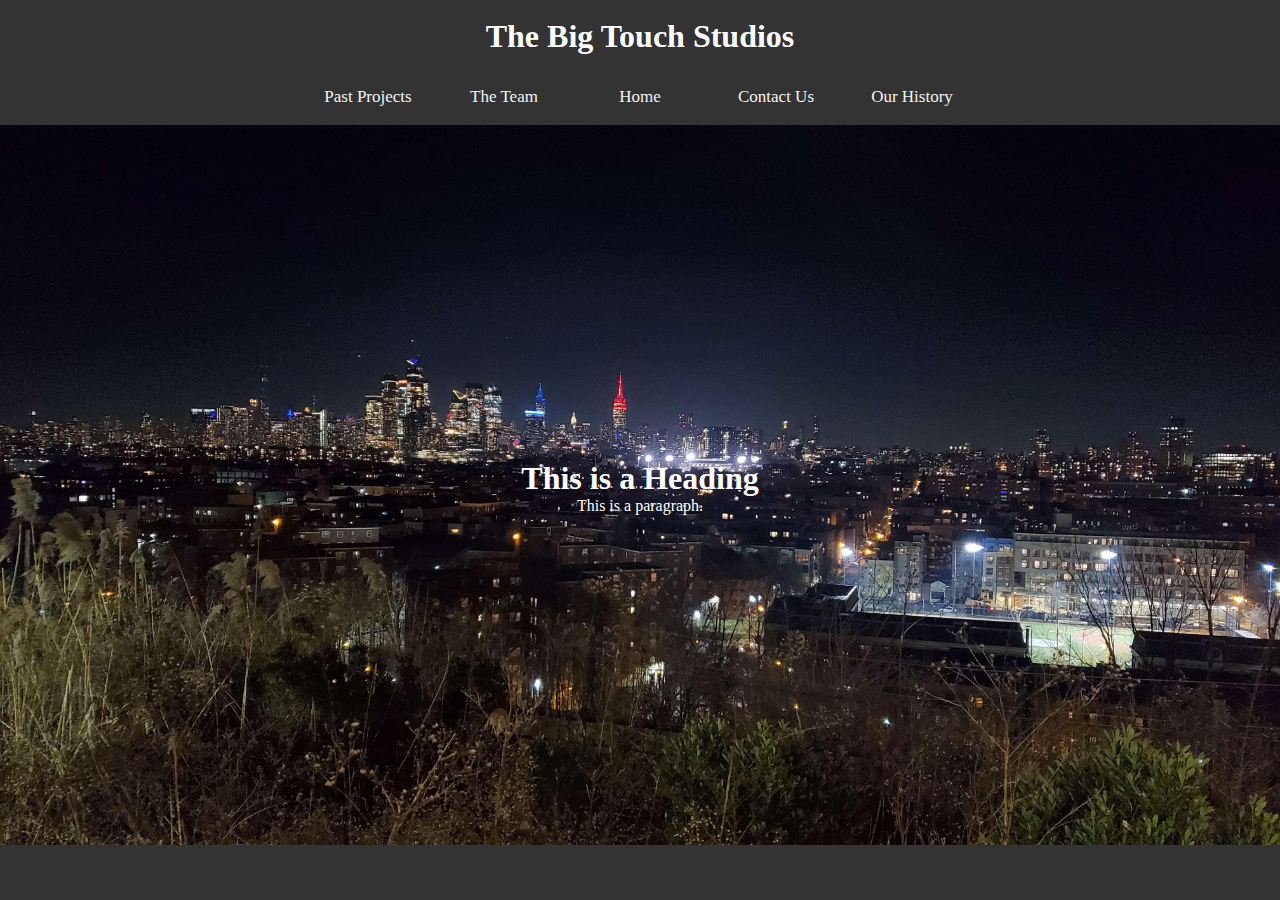
==== index.html @ e5f714f2 "Background Color Fix" ====
﻿<!DOCTYPE html>
<html>
<head>
    <title>The Big Touch Studios</title>
    <link rel="stylesheet" href="style.css" />
    <link rel="icon" href="fingerprint.png" />

</head>
<body style="background-color: #333;">
    <div class="banner">
        <br />
        <h1>The Big Touch Studios</h1>
        <br />
        <div class="topnav">
            <ul>
                <li><a href="#pastprojects">Past Projects</a></li>
                <li><a href="team.html">The Team</a></li>
                <li><a href="index.html">Home</a></li>
                <li><a href="#contactus">Contact Us</a></li>
                <li><a href="#ourhistory">Our History</a></li>
            </ul>
        </div>
    </div>

    <div class="main">
        <img src="placeholderbackground.jpg" alt="Background" style="width:100%;" />
        <div class="mainContent">
            <h1>This is a Heading</h1>
            <p>This is a paragraph.</p>
        </div>
    </div>

    
    

</body>
</html>
---- style.css ----
﻿/* Add a black background color to the top navigation */
*{
    margin: 0;
    padding: 0;
    font-family: 'Times New Roman', Times, serif;
}

.banner {
    text-align: center;
    color: white;
    background-color: #333;
}

.topnav {
    background-color: #333;
    overflow: hidden;

}

    /* Style the links inside the navigation bar */
    .topnav ul{
        list-style: none;
        padding: 0;
        margin: 0;
        text-align: center;
    }
    .topnav li {
        display: inline-block;
    }
    
    .topnav a {
        float: left;
        color: #f2f2f2;
        text-align: center;
        padding: 14px 16px;
        text-decoration: none;
        font-size: 17px;
        width:100px;
        display: block;

    }
    

        /* Change the color of links on hover */
        .topnav a:hover {
            background-color: #ddd;
            color: black;
        }


.main {
    position: relative;
    text-align: center;
    color: white;
}

.mainContent{
    position: absolute;
    top: 50%;
    left: 50%;
    transform: translate(-50%, -50%);
    
}
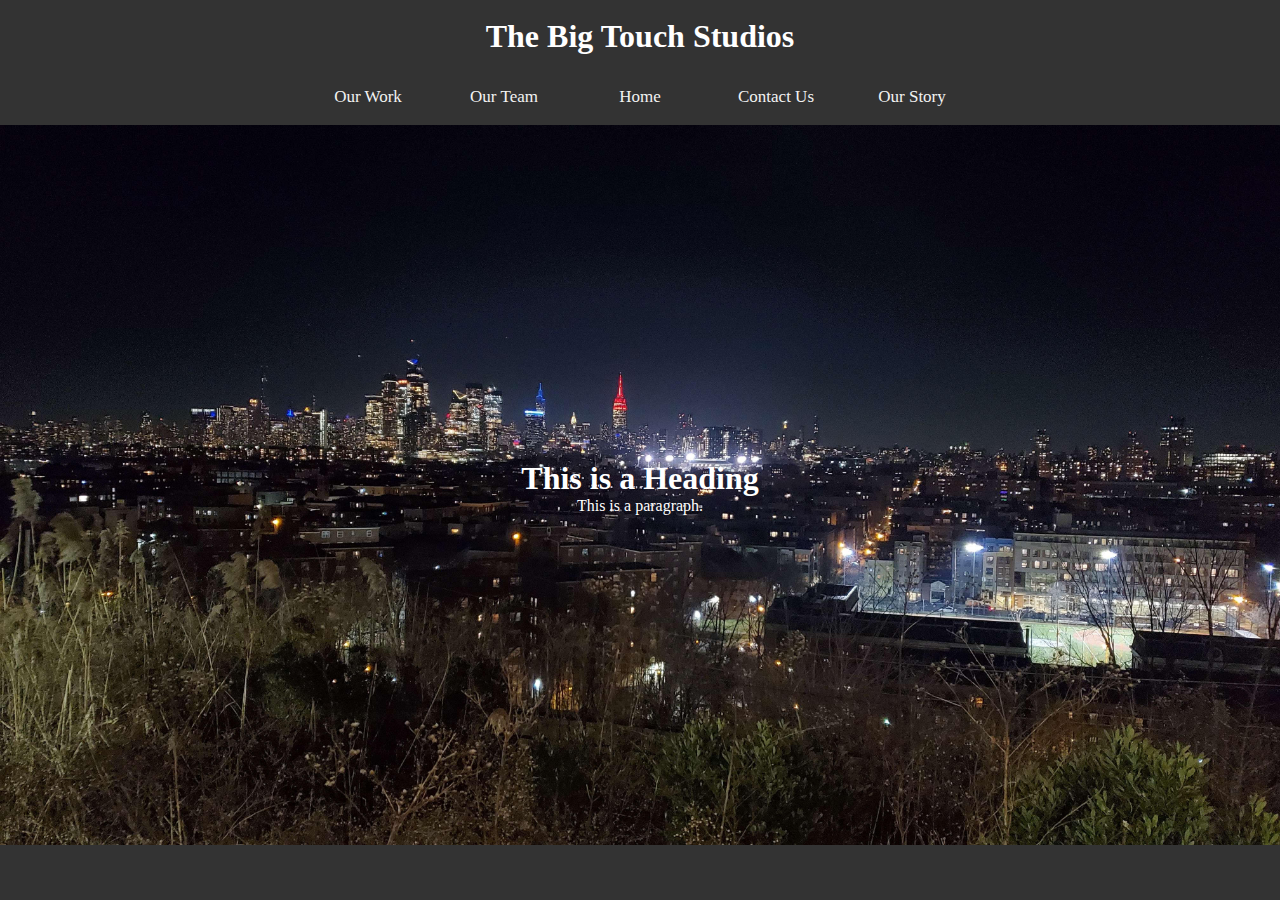
==== commit cb6eb9eb: "Youtube API Part PAUSED" ====
--- a/index.html
+++ b/index.html
@@ -13,11 +13,11 @@
         <br />
         <div class="topnav">
             <ul>
-                <li><a href="#pastprojects">Past Projects</a></li>
-                <li><a href="team.html">The Team</a></li>
+                <li><a href="ourwork.html">Our Work</a></li>
+                <li><a href="team.html">Our Team</a></li>
                 <li><a href="index.html">Home</a></li>
                 <li><a href="#contactus">Contact Us</a></li>
-                <li><a href="#ourhistory">Our History</a></li>
+                <li><a href="#ourhistory">Our Story</a></li>
             </ul>
         </div>
     </div>
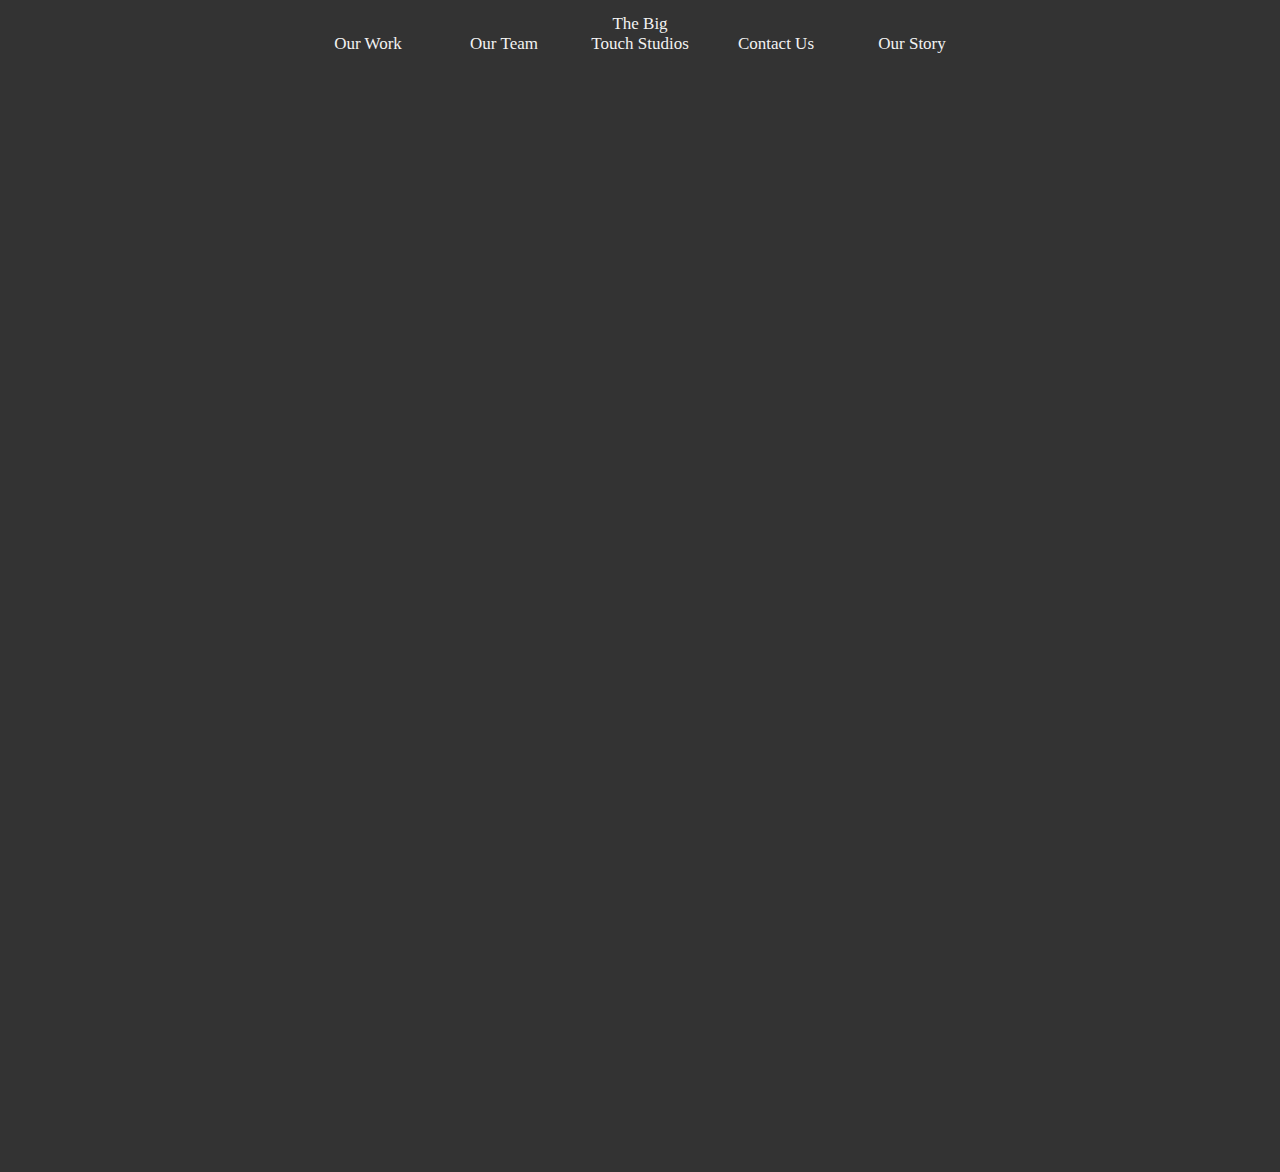
==== commit 01eafa7a: "Home Page Revamped" ====
--- a/index.html
+++ b/index.html
@@ -8,27 +8,38 @@
 </head>
 <body style="background-color: #333;">
     <div class="banner">
-        <br />
-        <h1>The Big Touch Studios</h1>
-        <br />
         <div class="topnav">
             <ul>
                 <li><a href="ourwork.html">Our Work</a></li>
                 <li><a href="team.html">Our Team</a></li>
-                <li><a href="index.html">Home</a></li>
+                <li class="homebutton"><a href="index.html">The Big Touch Studios</a></li>
                 <li><a href="#contactus">Contact Us</a></li>
                 <li><a href="#ourhistory">Our Story</a></li>
             </ul>
         </div>
     </div>
 
-    <div class="main">
+
+    <div class="slider"></div>
+
+    <!--<div class="container">
+        <div class="wrapper">
+            <img src="Thirstycapture.png" />
+            <img src="TheOneWhoWalkscapture.png" />
+            <img src="TheOneWhoWalksChapter2capture.png" />
+            <img src="JohnWickcapture.png" />
+            <img src="TheOneWhoWalksHolidaycapture.png" />
+            <img src="FALSEHOODcapture.png" />
+        </div>
+    </div>-->
+
+    <!--<div class="main">
         <img src="placeholderbackground.jpg" alt="Background" style="width:100%;" />
         <div class="mainContent">
             <h1>This is a Heading</h1>
             <p>This is a paragraph.</p>
         </div>
-    </div>
+    </div>-->
 
     
     
--- a/style.css
+++ b/style.css
@@ -54,7 +54,7 @@
     color: white;
 }
 
-.mainContent{
+.mainContent {
     position: absolute;
     top: 50%;
     left: 50%;
@@ -62,4 +62,32 @@
     
 }
 
+.topnav .homebutton {
+    font-size: 30px;
+}
 
+.slider {
+    width: 1920px;
+    height: 1080px;
+    background: url(FALSEHOODcapture.png);
+    margin: 10px auto;
+    animation: slide 20s infinite;
+}
+
+@keyframes slide {
+    20%{
+        background: url(TheOneWhoWalksHolidaycapture.png);
+    }
+    40%{
+        background: url(JohnWickcapture.png);
+    }
+    60%{
+        background: url(TheOneWhoWalksChapter2capture.png);
+    }
+    80%{
+        background: url(TheOneWhoWalkscapture.png);
+    }
+    100%{
+        background: url(Thirstycapture.png)
+    }
+}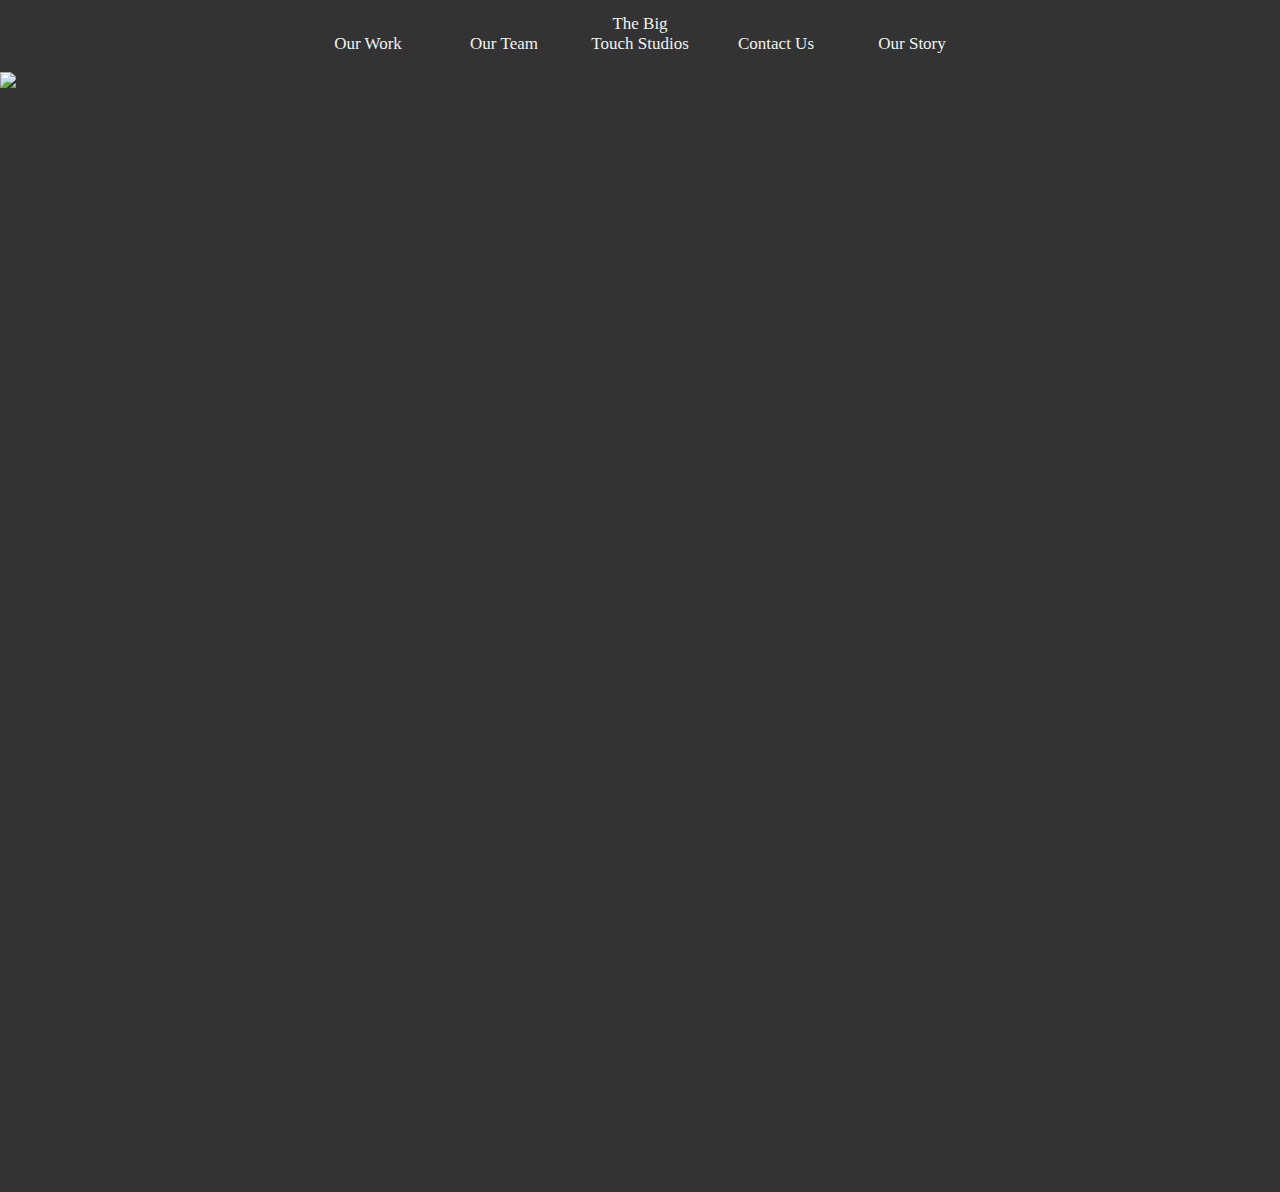
==== commit bece01cd: "Testing home page" ====
--- a/index.html
+++ b/index.html
@@ -19,6 +19,7 @@
         </div>
     </div>
 
+    <img src="TheOneWhoWalksHolidaycapture.png" />
 
     <div class="slider"></div>
 
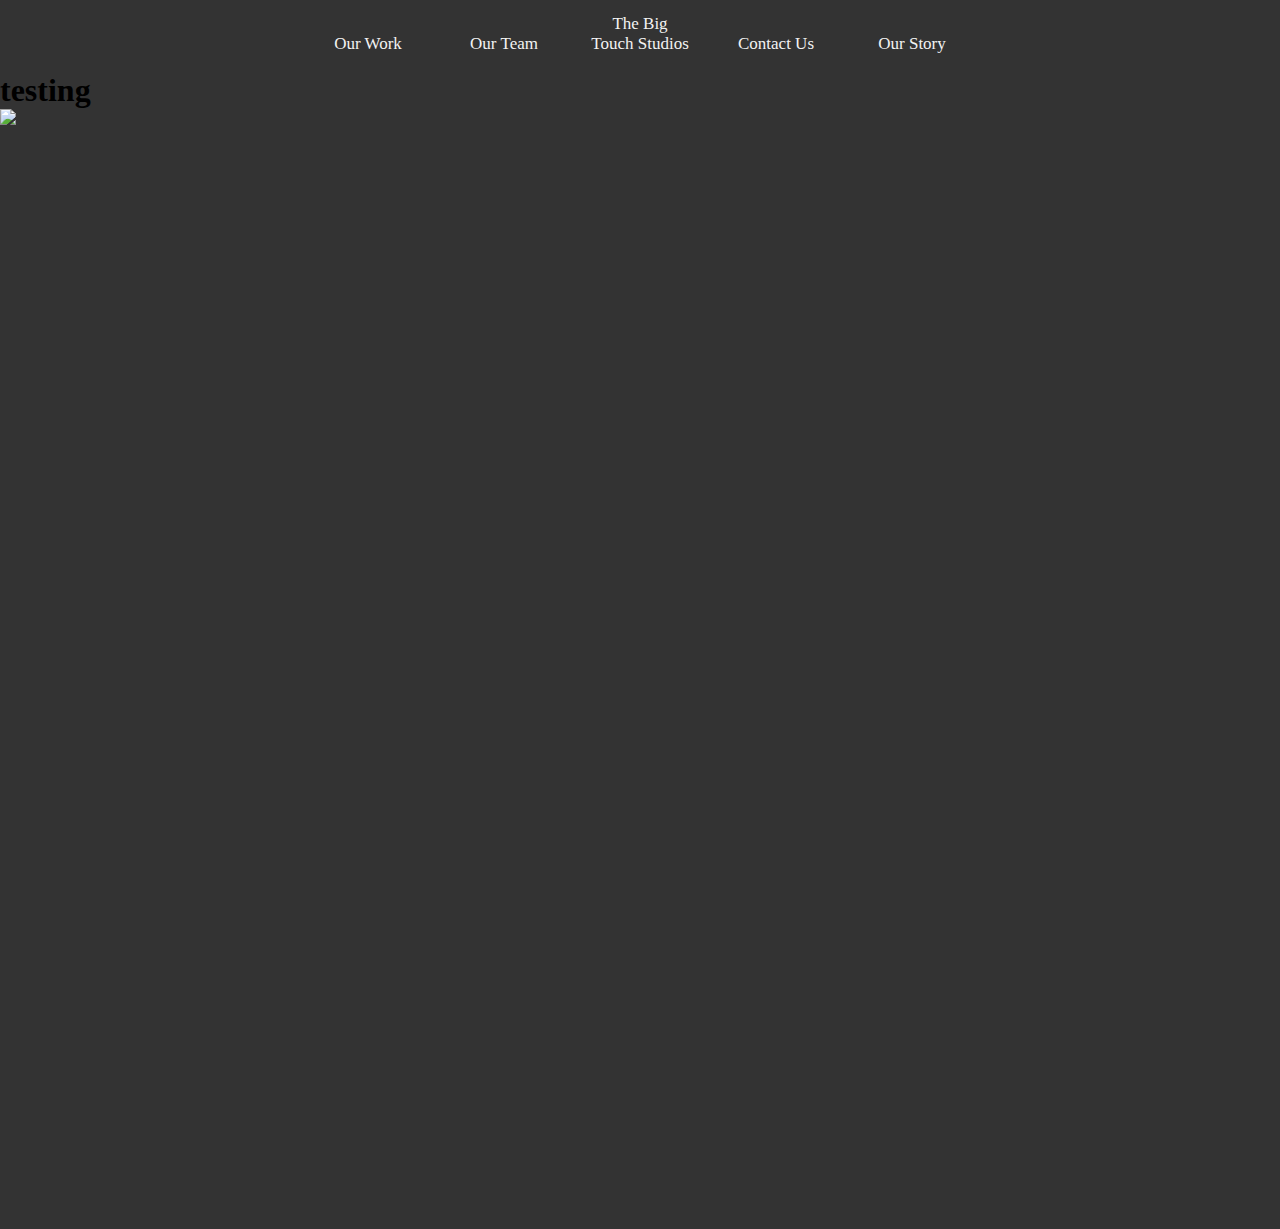
==== commit 3f09b62d: "more index testing" ====
--- a/index.html
+++ b/index.html
@@ -19,6 +19,7 @@
         </div>
     </div>
 
+    <h1>testing</h1>
     <img src="TheOneWhoWalksHolidaycapture.png" />
 
     <div class="slider"></div>
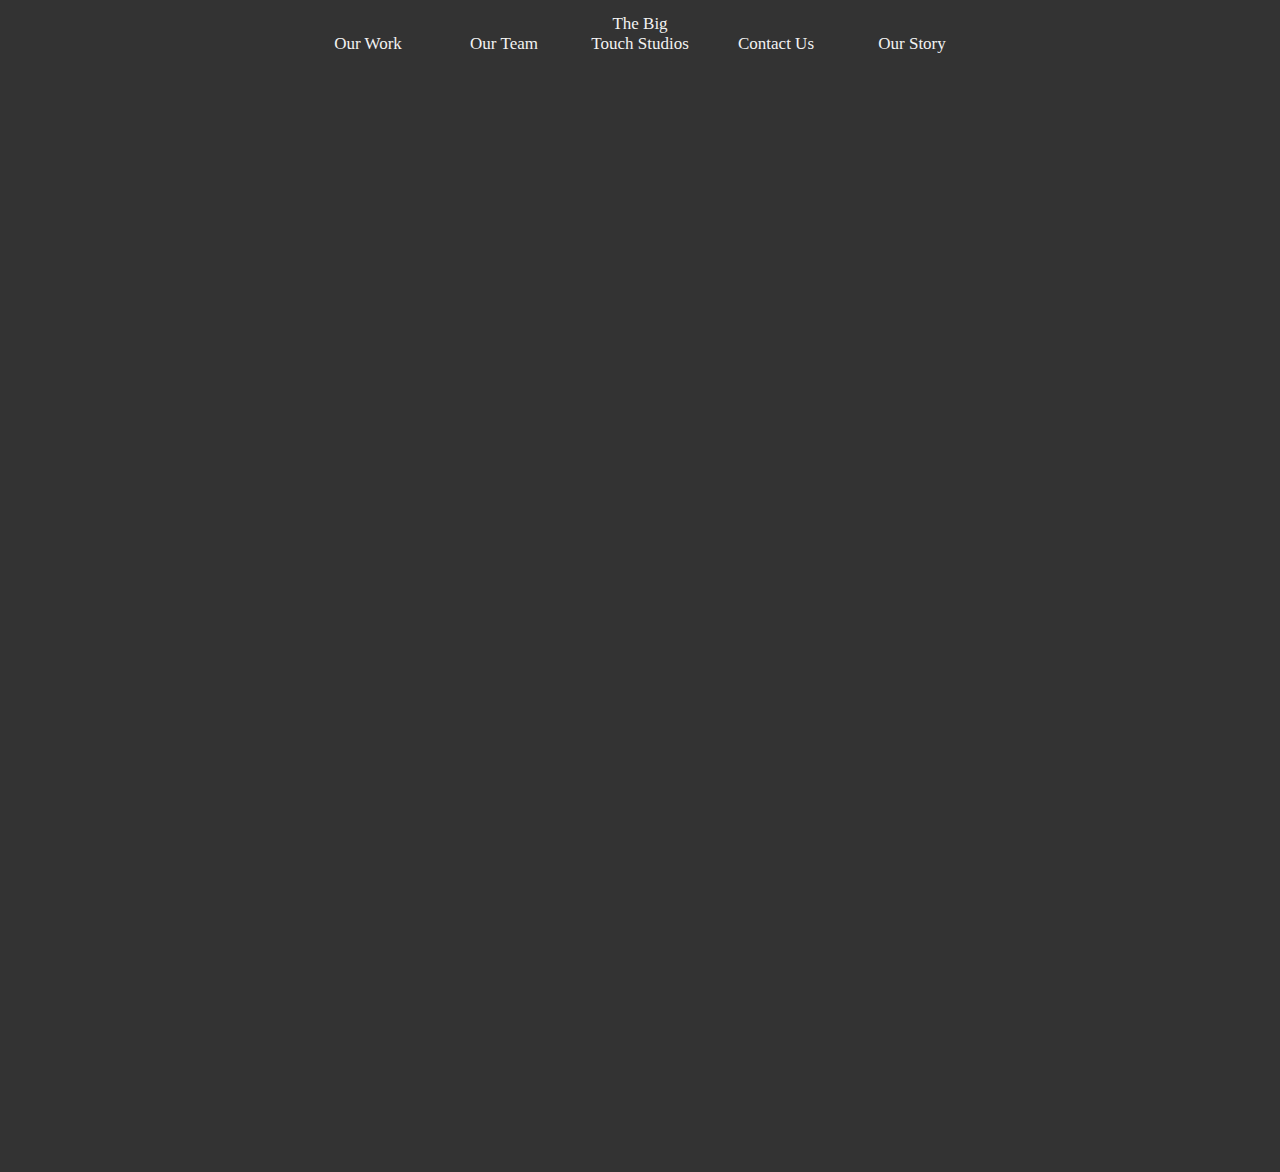
==== commit e44d0a48: "Our Work Change + Bug Fix" ====
--- a/index.html
+++ b/index.html
@@ -18,9 +18,6 @@
             </ul>
         </div>
     </div>
-
-    <h1>testing</h1>
-    <img src="TheOneWhoWalksHolidaycapture.png" />
 
     <div class="slider"></div>
 
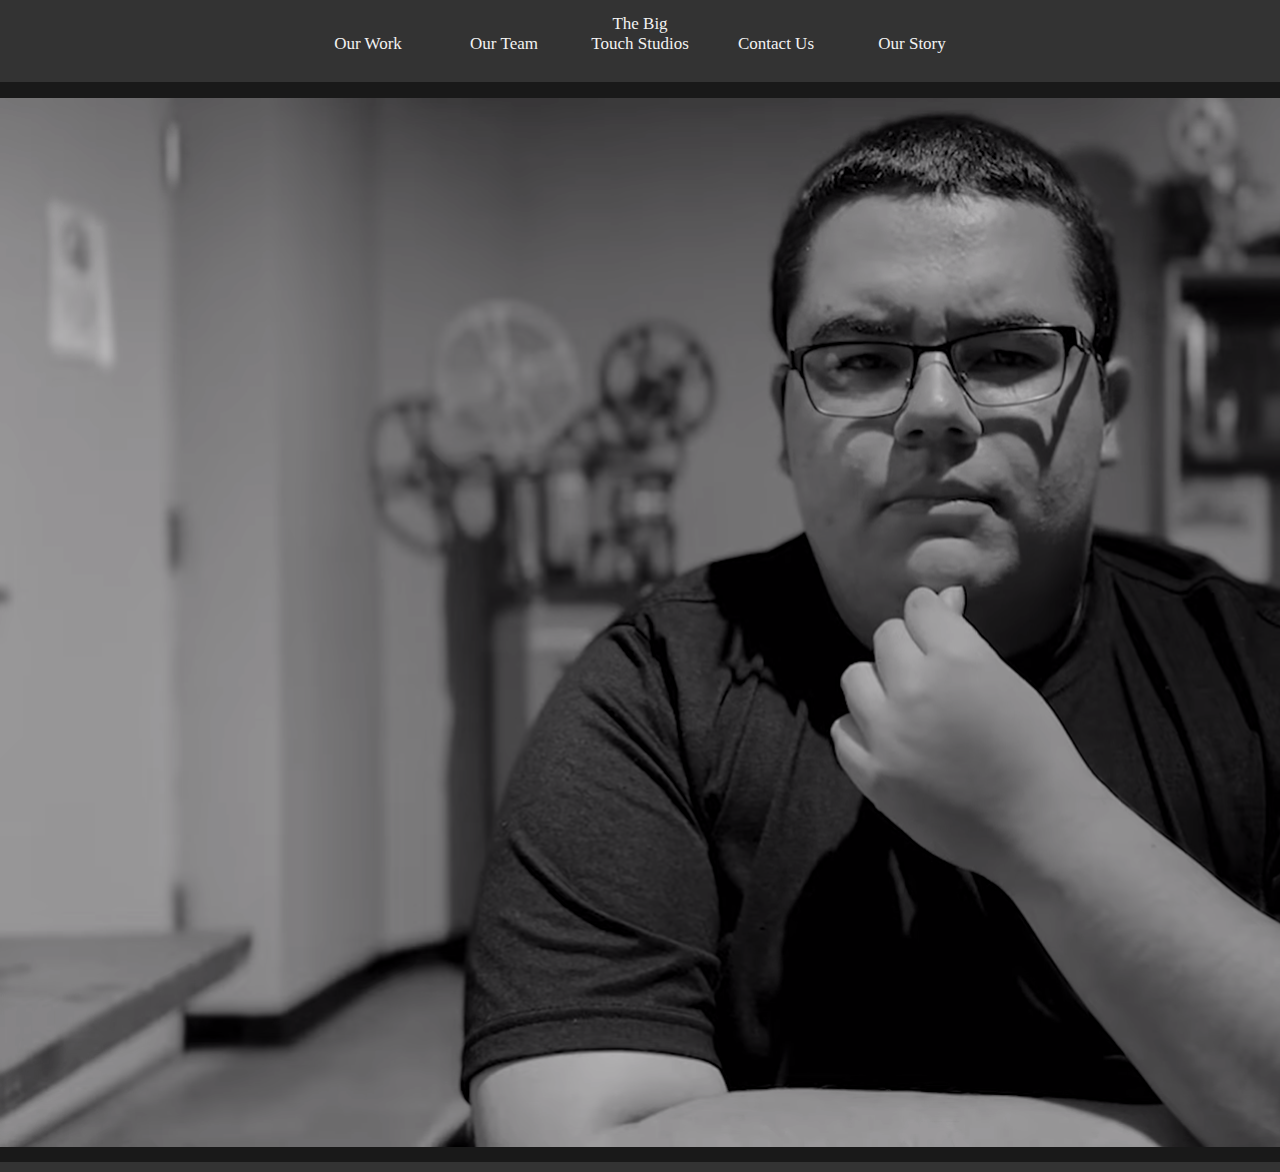
==== commit 8c3bb20f: "reworked image storage" ====
--- a/index.html
+++ b/index.html
@@ -3,7 +3,7 @@
 <head>
     <title>The Big Touch Studios</title>
     <link rel="stylesheet" href="style.css" />
-    <link rel="icon" href="fingerprint.png" />
+    <link rel="icon" href="./imgs/fingerprint.png" />
 
 </head>
 <body style="background-color: #333;">
@@ -13,7 +13,7 @@
                 <li><a href="ourwork.html">Our Work</a></li>
                 <li><a href="team.html">Our Team</a></li>
                 <li class="homebutton"><a href="index.html">The Big Touch Studios</a></li>
-                <li><a href="#contactus">Contact Us</a></li>
+                <li><a href="contactus.html">Contact Us</a></li>
                 <li><a href="#ourhistory">Our Story</a></li>
             </ul>
         </div>
@@ -44,4 +44,5 @@
     
 
 </body>
+
 </html>--- a/style.css
+++ b/style.css
@@ -69,25 +69,25 @@
 .slider {
     width: 1920px;
     height: 1080px;
-    background: url(FALSEHOODcapture.png);
+    background: url("./imgs/FALSEHOODcapture.PNG");
     margin: 10px auto;
     animation: slide 20s infinite;
 }
 
 @keyframes slide {
     20%{
-        background: url(TheOneWhoWalksHolidaycapture.png);
+        background: url("./imgs/TheOneWhoWalksHolidaycapture.PNG");
     }
     40%{
-        background: url(JohnWickcapture.png);
+        background: url("./imgs/JohnWickcapture.PNG");
     }
     60%{
-        background: url(TheOneWhoWalksChapter2capture.png);
+        background: url("./imgs/TheOneWhoWalksChapter2capture.PNG");
     }
     80%{
-        background: url(TheOneWhoWalkscapture.png);
+        background: url("./imgs/TheOneWhoWalkscapture.PNG");
     }
     100%{
-        background: url(Thirstycapture.png)
+        background: url("./imgs/Thirstycapture.PNG")
     }
 }